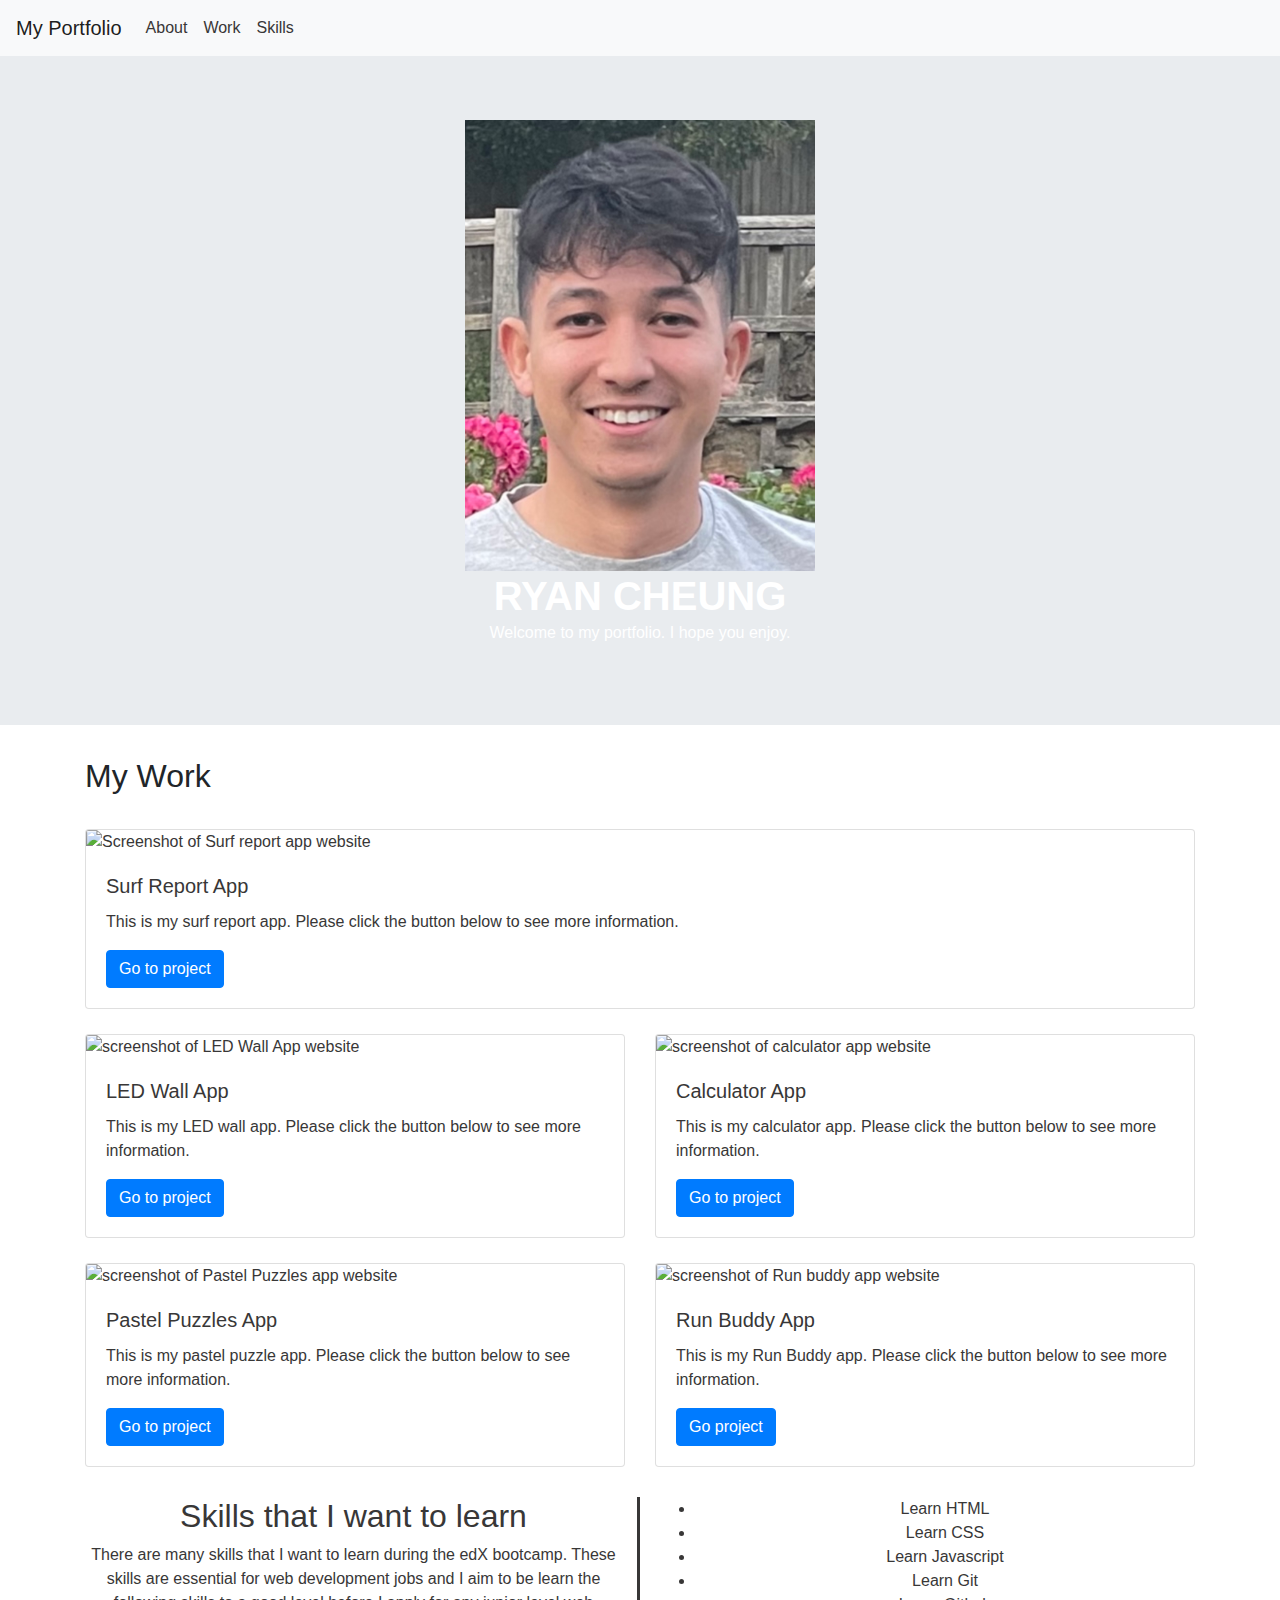
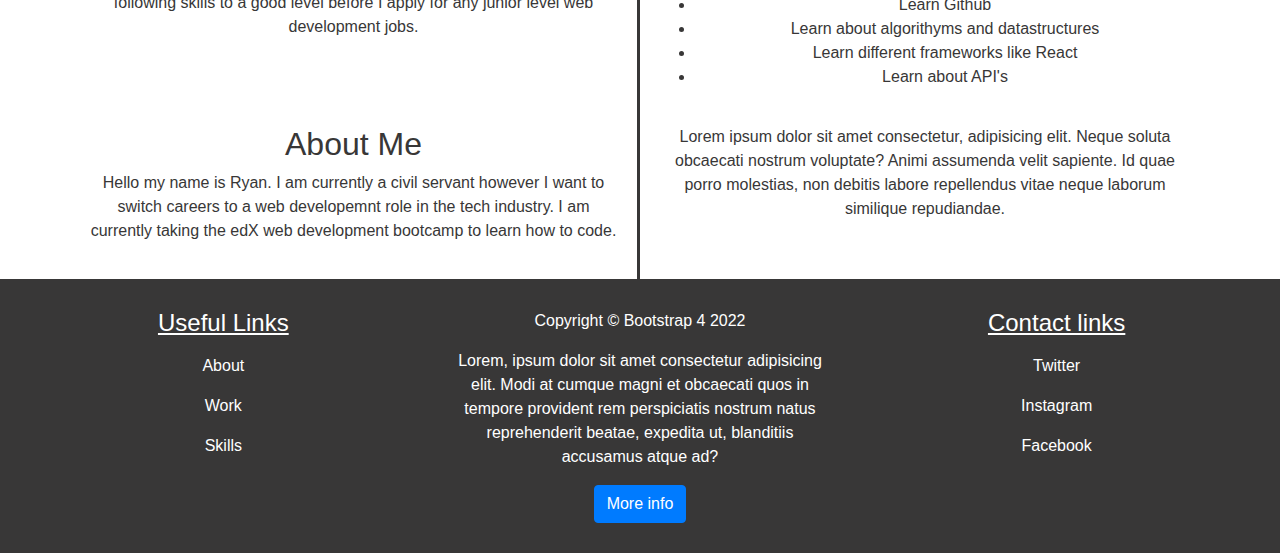
==== index.html @ f7e162f5 "cleaned up code and added comments" ====
<!DOCTYPE html>
<html lang="en-gb">

<head>
    <!-- Required meta tags -->
    <meta charset="utf-8">
    <meta name="viewport" content="width=device-width, initial-scale=1, shrink-to-fit=no">
  
    <!-- Bootstrap CSS -->
    <link rel="stylesheet" href="https://stackpath.bootstrapcdn.com/bootstrap/4.3.1/css/bootstrap.min.css"
      integrity="sha384-ggOyR0iXCbMQv3Xipma34MD+dH/1fQ784/j6cY/iJTQUOhcWr7x9JvoRxT2MZw1T" crossorigin="anonymous">
    <link href="https://fonts.googleapis.com/css?family=Anton|Jura&display=swap" rel="stylesheet">
    <link rel="stylesheet" href="css/style.css">

     <!-- Custom styles for this template -->
     <link href="css/index.css" rel="stylesheet">
  
    <title>My Portfolio</title>
  </head>
  <body id="page-top">

    <!-- Navigation -->
    <nav class="navbar navbar-expand-lg navbar-light bg-light">
        <a class="navbar-brand" href="#">My Portfolio</a>
        <button class="navbar-toggler" type="button" data-toggle="collapse" data-target="#navbarNav" aria-controls="navbarNav" aria-expanded="false" aria-label="Toggle navigation" class="shadow p-3 mb-5 bg-white rounded">
          <span class="navbar-toggler-icon"></span>
        </button>
        <div class="collapse navbar-collapse" id="navbarNav">
          <ul class="navbar-nav">
            <li class="nav-item">
              <a class="nav-link" href="#about">About <span class="sr-only">(current)</span></a>
            </li>
            <li class="nav-item">
              <a class="nav-link" href="#work">Work</a>
            </li>
            <li class="nav-item">
              <a class="nav-link" href="#skills">Skills</a>
            </li>
          </ul>
        </div>
      </nav>
  
    <!-- Hero Section -->
    <div class="jumbotron jumbotron-fluid">
      <div class="jumbocontainer container text-center">
        <div class="row">
          <div class="col-4 col-sm-4 col-md-4 col-lg-4">
          </div>
          <div class="col-4 col-sm-4 col-md-4 col-lg-4">
            <img class ="img-fluid" src="./Images/profilepic.jpg" alt="profile picture of Ryan">
          </div>
          <div class="col-4 col-sm-4 col-md-4 col-lg-4">
          </div>
        </div>
        <div class="row">
          <div class="col-lg-4">
          </div>
          <div class="col-lg-4">
            <h1 class="display-4">RYAN CHEUNG</h1>
            <p class= "hero-info">Welcome to my portfolio. I hope you enjoy.</p>
          </div>
          <div class="col-lg-4">
          </div>
        </div>
      </div>
    </div>
  
    <!--Work Section-->
    <div class="container" id="work">
      <h2>My Work</h2>
      <div class="row">
        <div class="col-10 col-sm-12 col-md-12 col-lg-12">
          <div class="card">
            <img src="../Bootstrap-Portfolio/Images/02-portfolio-4.jpg" class="card-img-top" alt="Screenshot of Surf report app website">
            <div class="card-body">
              <h5 class="card-title">Surf Report App</h5>
              <p class="card-text">This is my surf report app. Please click the button below to see more information.</p>
              <a href="#" class="btn btn-primary">Go to project</a>
            </div>
          </div>
        </div>
      </div>
      <div class="row">
        <div class="col-10 col-sm-6 col-md-6 col-lg-6">
          <div class="card">
            <img src="../Bootstrap-Portfolio/Images/02-portfolio-1.jpg" class="card-img-top" alt="screenshot of LED Wall App website">
            <div class="card-body">
              <h5 class="card-title">LED Wall App</h5>
              <p class="card-text">This is my LED wall app. Please click the button below to see more information.</p>
              <a href="#" class="btn btn-primary">Go to project</a>
            </div>
          </div>
        </div>
        <div class="col-10 col-sm-6 col-md-6 col-lg-6">
          <div class="card">
            <img src="../Bootstrap-Portfolio/Images/02-portfolio-2.jpg" class="card-img-top" alt="screenshot of calculator app website">
            <div class="card-body">
              <h5 class="card-title">Calculator App</h5>
              <p class="card-text">This is my calculator app. Please click the button below to see more information.</p>
              <a href="#" class="btn btn-primary">Go to project</a>
            </div>
          </div>
        </div>
      </div>
      <div class="row">
        <div class="col-10 col-sm-6 col-md-6 col-lg-6">
          <div class="card">
            <img src="../Bootstrap-Portfolio/Images/02-portfolio-3.jpg" class="card-img-top" alt="screenshot of Pastel Puzzles app website">
            <div class="card-body">
              <h5 class="card-title">Pastel Puzzles App</h5>
              <p class="card-text">This is my pastel puzzle app. Please click the button below to see more information.</p>
              <a href="#" class="btn btn-primary">Go to project</a>
            </div>
          </div>
        </div>
        <div class="col-10 col-sm-6 col-md-6 col-lg-6">
          <div class="card">
            <img src="../Bootstrap-Portfolio/Images/02-run-buddy.jpg" class="card-img-top" alt="screenshot of Run buddy app website">
            <div class="card-body">
              <h5 class="card-title">Run Buddy App</h5>
              <p class="card-text">This is my Run Buddy app. Please click the button below to see more information.</p>
              <a href="#" class="btn btn-primary">Go project</a>
            </div>
          </div>
        </div>
      </div>
    </div>
              
    <!-- Skills Section -->
    <div class="container" id="skills">
      <div class="skills-row row">
        <div class="skills-section col-6 col-sm-4 col-md-6 col-lg-6">
          <h2> Skills that I want to learn</h2>
          <p>There are many skills that I want to learn during the edX bootcamp. These skills are essential for web development jobs and I aim to be learn the following skills to a good level before I apply for any junior level web development jobs.</p>
        </div>
        <div class="skills-section2 col-6 col-sm-4 col-md-6 col-lg-6">
          <ul>
            <li>Learn HTML</li>
            <li>Learn CSS</li>
            <li>Learn Javascript</li>
            <li>Learn Git</li>
            <li>Learn Github</li>
            <li>Learn about algorithyms and datastructures</li>
            <li>Learn different frameworks like React</li>
            <li>Learn about API's</li>
          </ul>
        </div>
      </div>

    </div>

    <!-- About section -->
    <div class="container" id="about">
      <div class="about-row row">
        <div class="about-section col-6 col-sm-4 col-md-6 col-lg-6">
          <h2> About Me</h2>
          <p>Hello my name is Ryan. I am currently a civil servant however I want to switch careers to a web developemnt role in the tech industry. I am currently taking the edX web development bootcamp to learn how to code.</p>
        </div>
        <div class="about-section2 col-6 col-sm-4 col-md-6 col-lg-6">
          <p>Lorem ipsum dolor sit amet consectetur, adipisicing elit. Neque soluta obcaecati nostrum voluptate? Animi assumenda velit sapiente. Id quae porro molestias, non debitis labore repellendus vitae neque laborum similique repudiandae.</p>
        </div>
      </div>
    </div>

    <!-- Footer section-->
    <footer>
      <div class="row text-center">
        <div class="col-lg-4">
          <ul class="navbar-nav">
            <h4><u>Useful Links</u></h4>
            <li class="nav-item active">
              <a class="nav-link" href="#about">About <span class="sr-only">(current)</span></a>
            </li>
            <li class="nav-item">
              <a class="nav-link" href="#work">Work</a>
            </li>
            <li class="nav-item">
              <a class="nav-link" href="#skills">Skills</a>
            </li>
          </ul>
        </div>
        <div class="col-lg-4">
          <p>Copyright © Bootstrap 4 2022</p>
          <p> Lorem, ipsum dolor sit amet consectetur adipisicing elit. Modi at cumque magni et obcaecati quos in tempore provident rem perspiciatis nostrum natus reprehenderit beatae, expedita ut, blanditiis accusamus atque ad?</p>
          <a href="#" class="btn btn-primary">More info</a>
        </div>
        <div class="col-lg-4">
          <ul class="navbar-nav">
            <h4><u>Contact links</u></h4>
            <li class="nav-item active">
              <a class="nav-link" href="#">Twitter <span class="sr-only">(current)</span></a>
            </li>
            <li class="nav-item">
              <a class="nav-link" href="#">Instagram</a>
            </li>
            <li class="nav-item">
              <a class="nav-link" href="#">Facebook</a>
            </li>
          </ul>
        </div>
      </div>
    </footer>



    <!-- Optional JavaScript -->
    <!-- jQuery first, then Popper.js, then Bootstrap JS -->
    <script src="https://code.jquery.com/jquery-3.3.1.slim.min.js"
      integrity="sha384-q8i/X+965DzO0rT7abK41JStQIAqVgRVzpbzo5smXKp4YfRvH+8abtTE1Pi6jizo"
      crossorigin="anonymous"></script>
    <script src="https://cdnjs.cloudflare.com/ajax/libs/popper.js/1.14.7/umd/popper.min.js"
      integrity="sha384-UO2eT0CpHqdSJQ6hJty5KVphtPhzWj9WO1clHTMGa3JDZwrnQq4sF86dIHNDz0W1"
      crossorigin="anonymous"></script>
    <script src="https://stackpath.bootstrapcdn.com/bootstrap/4.3.1/js/bootstrap.min.js"
      integrity="sha384-JjSmVgyd0p3pXB1rRibZUAYoIIy6OrQ6VrjIEaFf/nJGzIxFDsf4x0xIM+B07jRM"
      crossorigin="anonymous"></script>
  </body>
  
  </html>
---- css/style.css ----
/* Navigation bar CSS */

.navbar-light .navbar-nav .nav-link {
    color: rgb(56, 55, 55);
}
/* Hero CSS */
.jumbotron {
    background-image: url("../Images/banner\ 2.jpg");
    background-repeat: no-repeat;
    background-size: cover;
}
.display-4 {
    font-weight: 600;
    color: white;
    font-size: 40px;
    margin: 1px;
}
.hero-info {
    color: white;
}
/* Work CSS */
.card {
    margin-top: 25px;
    color:rgb(56, 55, 55);
}
/* About CSS */
.about-section {
    text-align: center;
    padding: 20px;
    border-right: solid rgb(56, 55, 55);
    color: rgb(56, 55, 55);;
}
.about-section2 {
    text-align: center;
    padding: 20px;
    color: rgb(56, 55, 55);
}
.about-section2 img {
margin: 60px;
margin-left: 140px;
}
/* Skills CSS */
.skills-row {
    margin-top: 30px;
}
.skills-section {
    text-align: center;
    border-right: solid rgb(56, 55, 55);
    color: rgb(56, 55, 55);;
}
.skills-section2 {
    text-align: center;
    background-color: white;
    color: rgb(56, 55, 55);;
}
/* Footer CSS */
footer {
    padding: 30px;
    background-color:  rgb(56, 55, 55);
    color: white;
}
footer a {
    color: white;
}
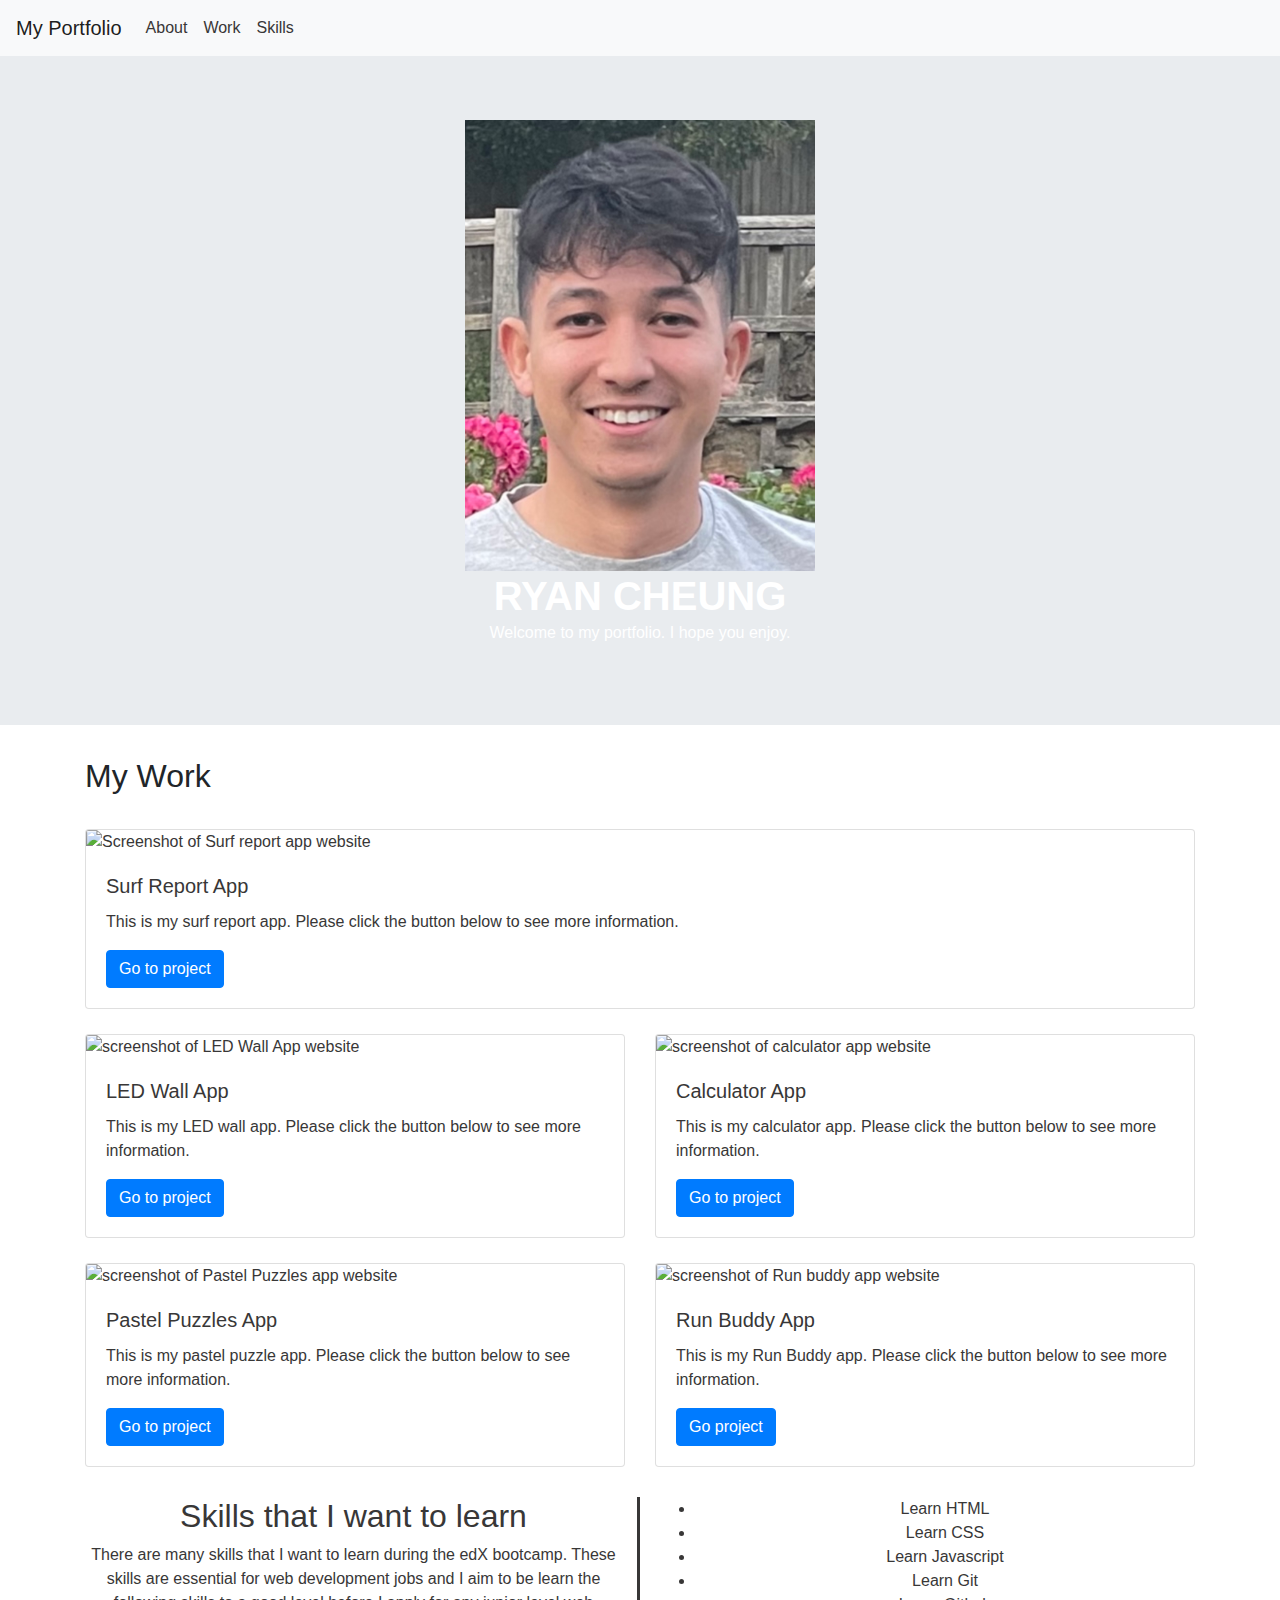
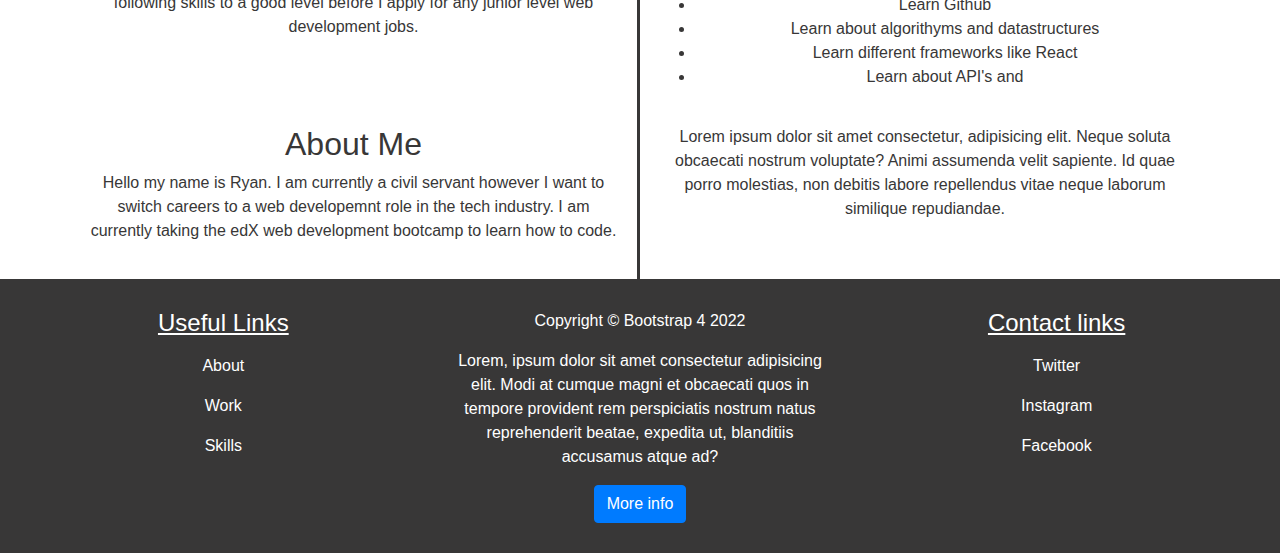
==== commit c6757507: "made changes to html" ====
--- a/index.html
+++ b/index.html
@@ -142,7 +142,7 @@
             <li>Learn Github</li>
             <li>Learn about algorithyms and datastructures</li>
             <li>Learn different frameworks like React</li>
-            <li>Learn about API's</li>
+            <li>Learn about API's and </li>
           </ul>
         </div>
       </div>
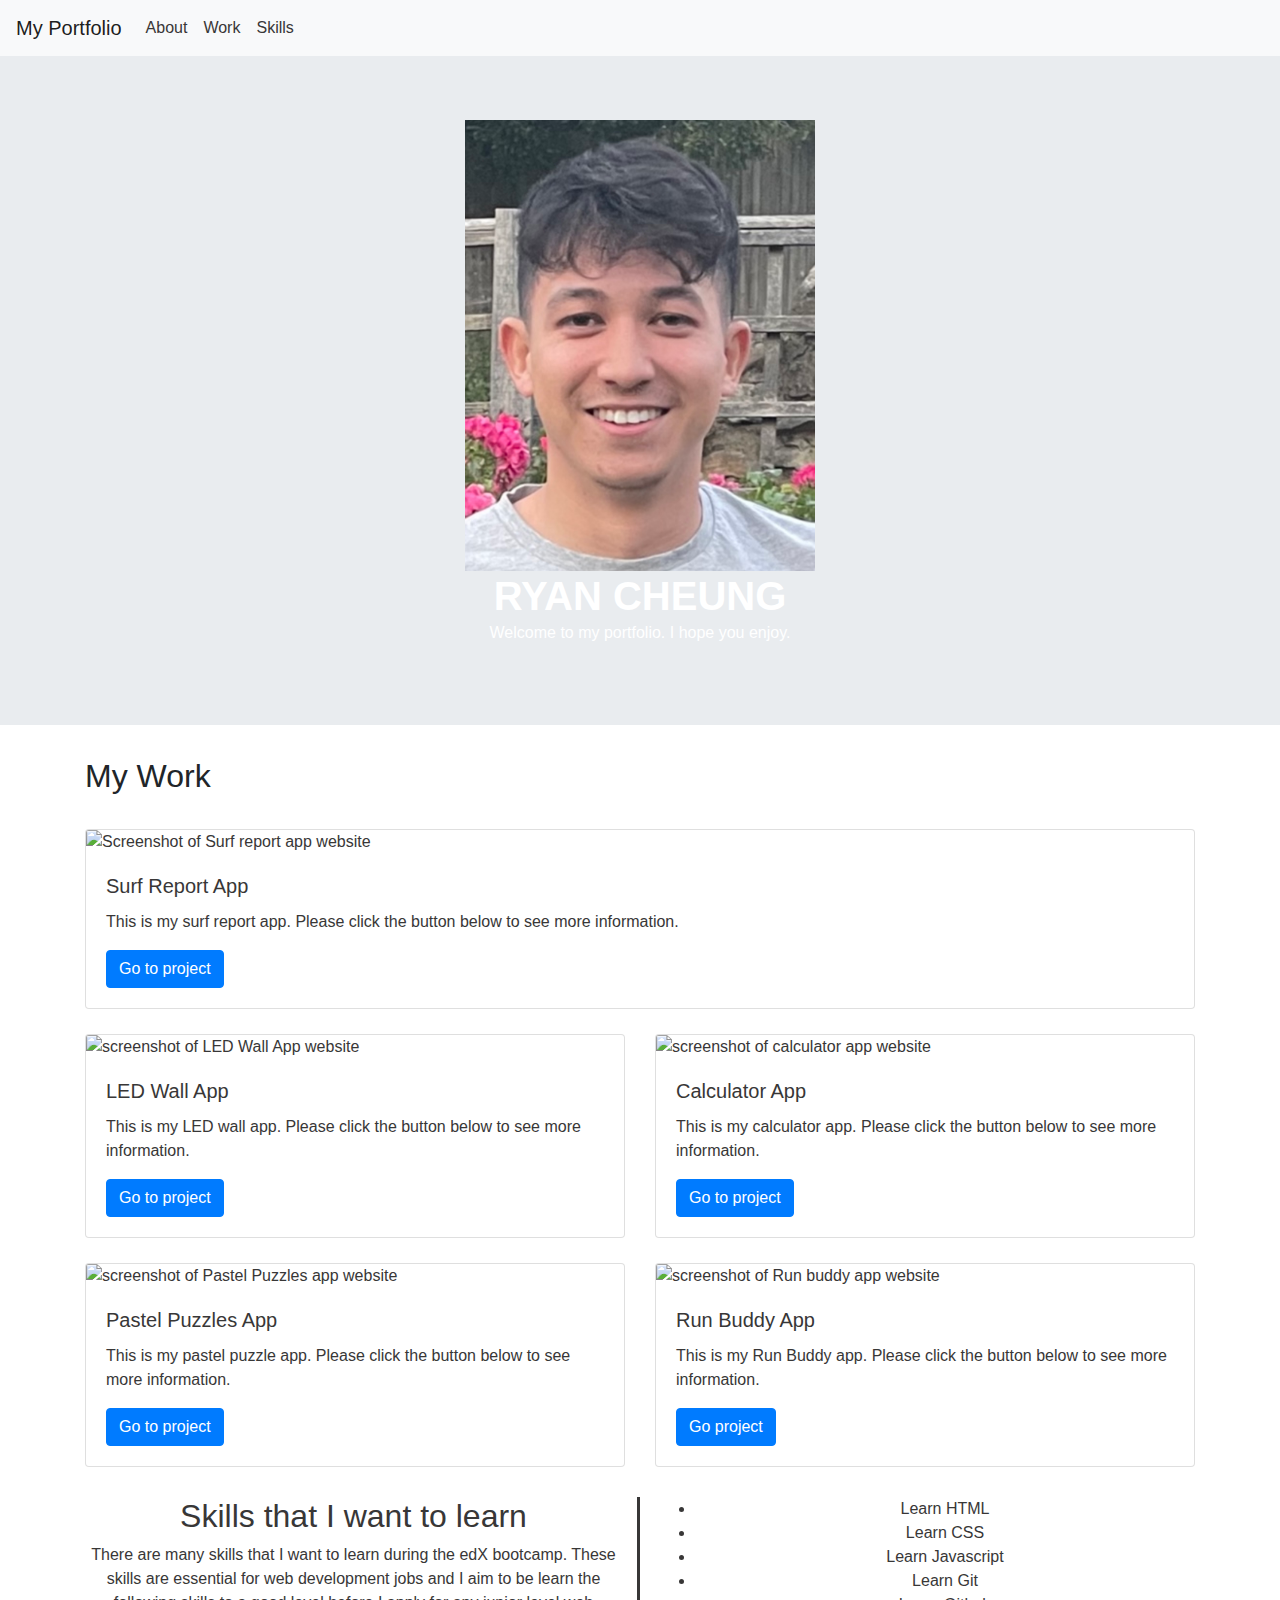
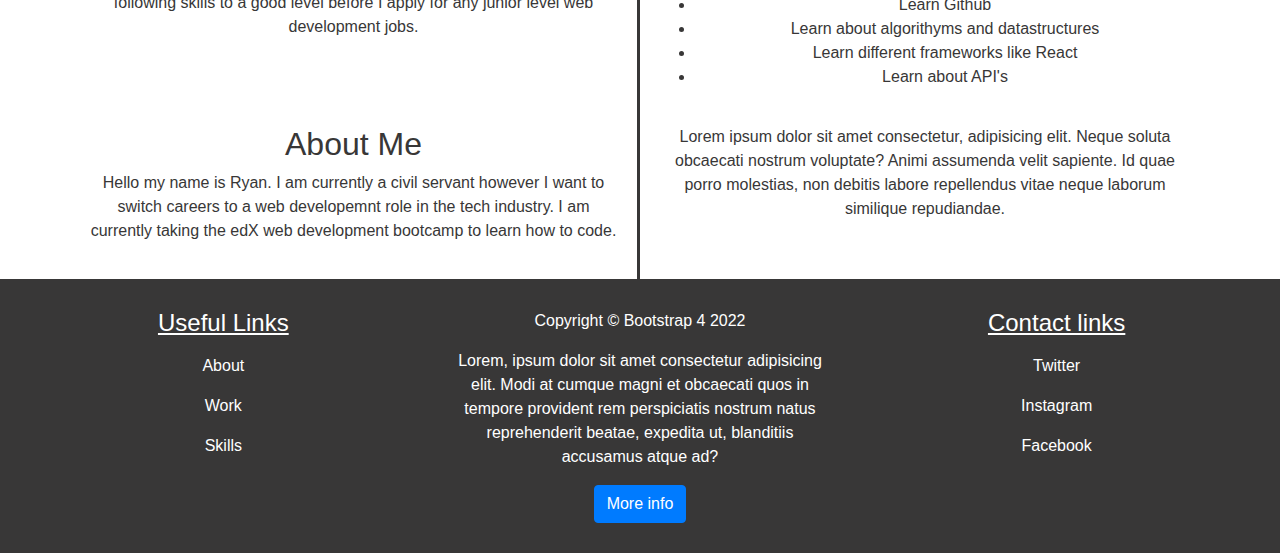
==== commit 82a6f128: "final commit" ====
--- a/index.html
+++ b/index.html
@@ -142,7 +142,7 @@
             <li>Learn Github</li>
             <li>Learn about algorithyms and datastructures</li>
             <li>Learn different frameworks like React</li>
-            <li>Learn about API's and </li>
+            <li>Learn about API's</li>
           </ul>
         </div>
       </div>
